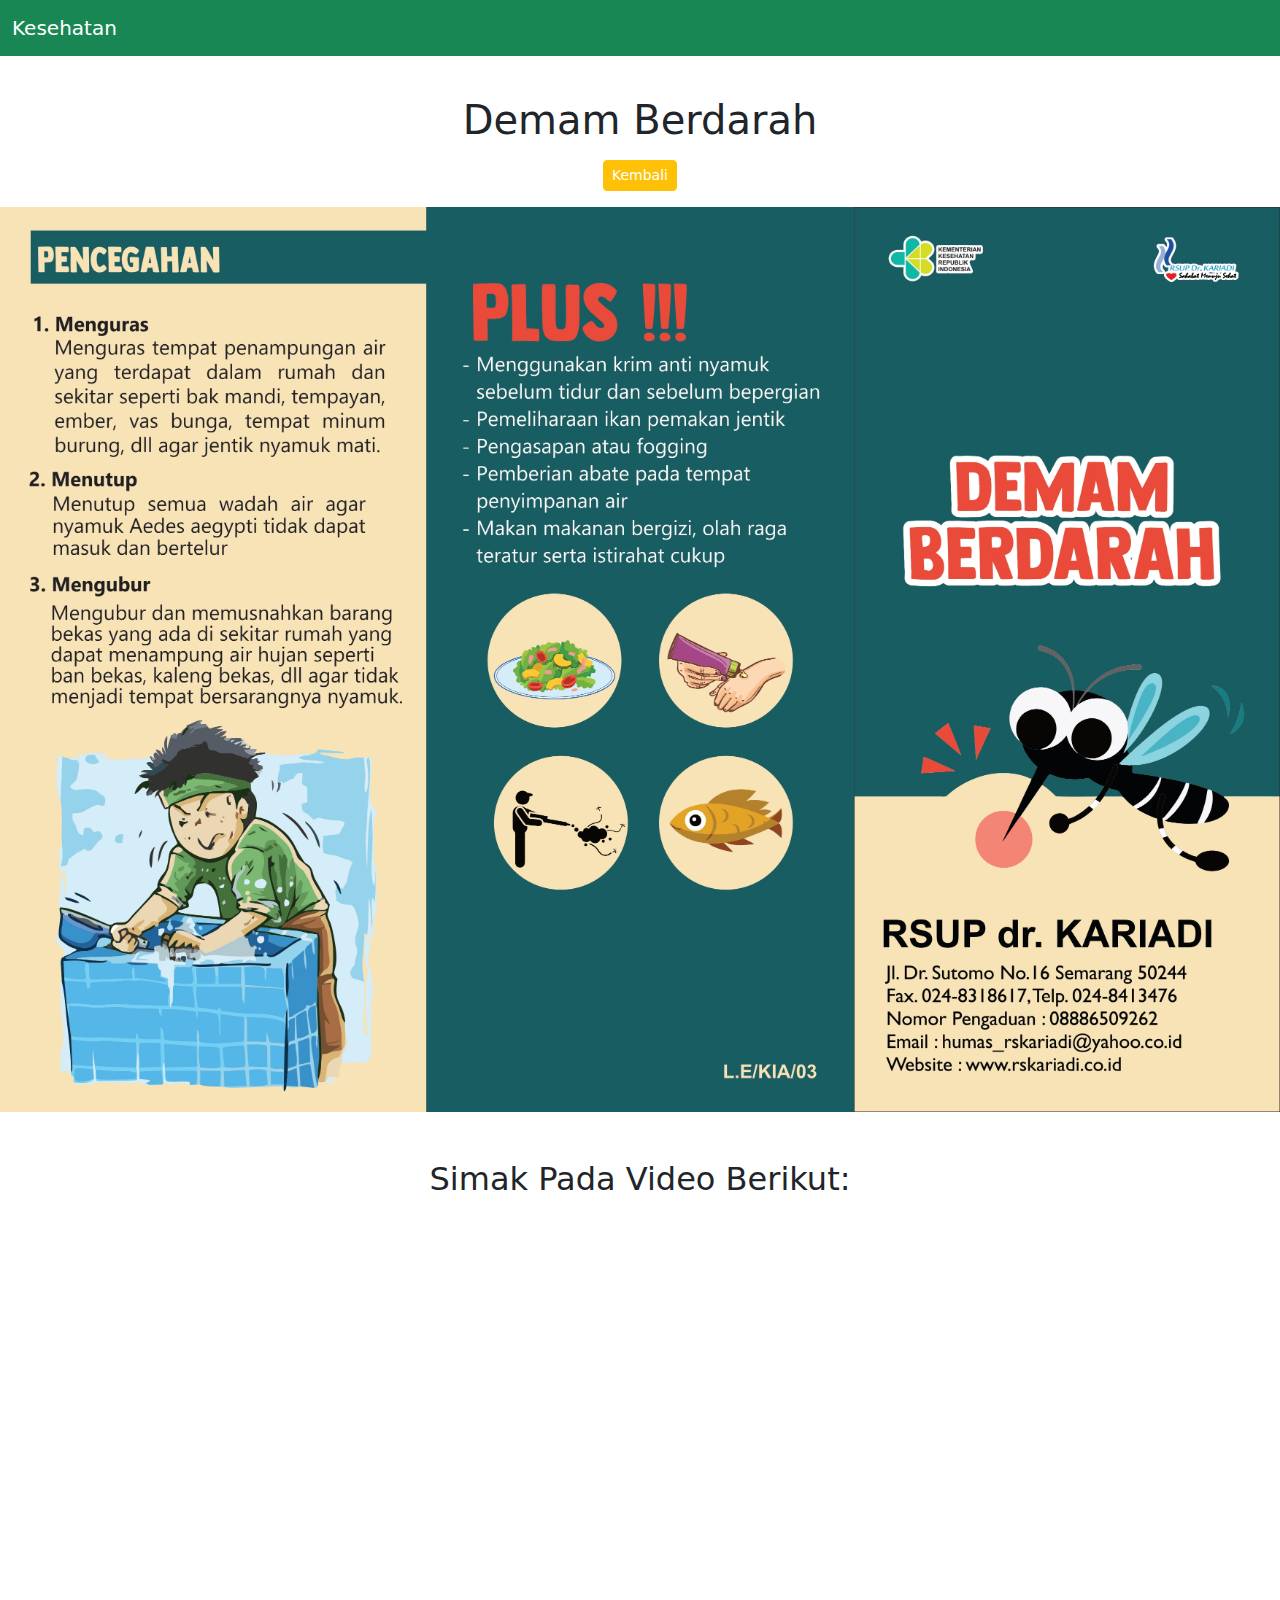
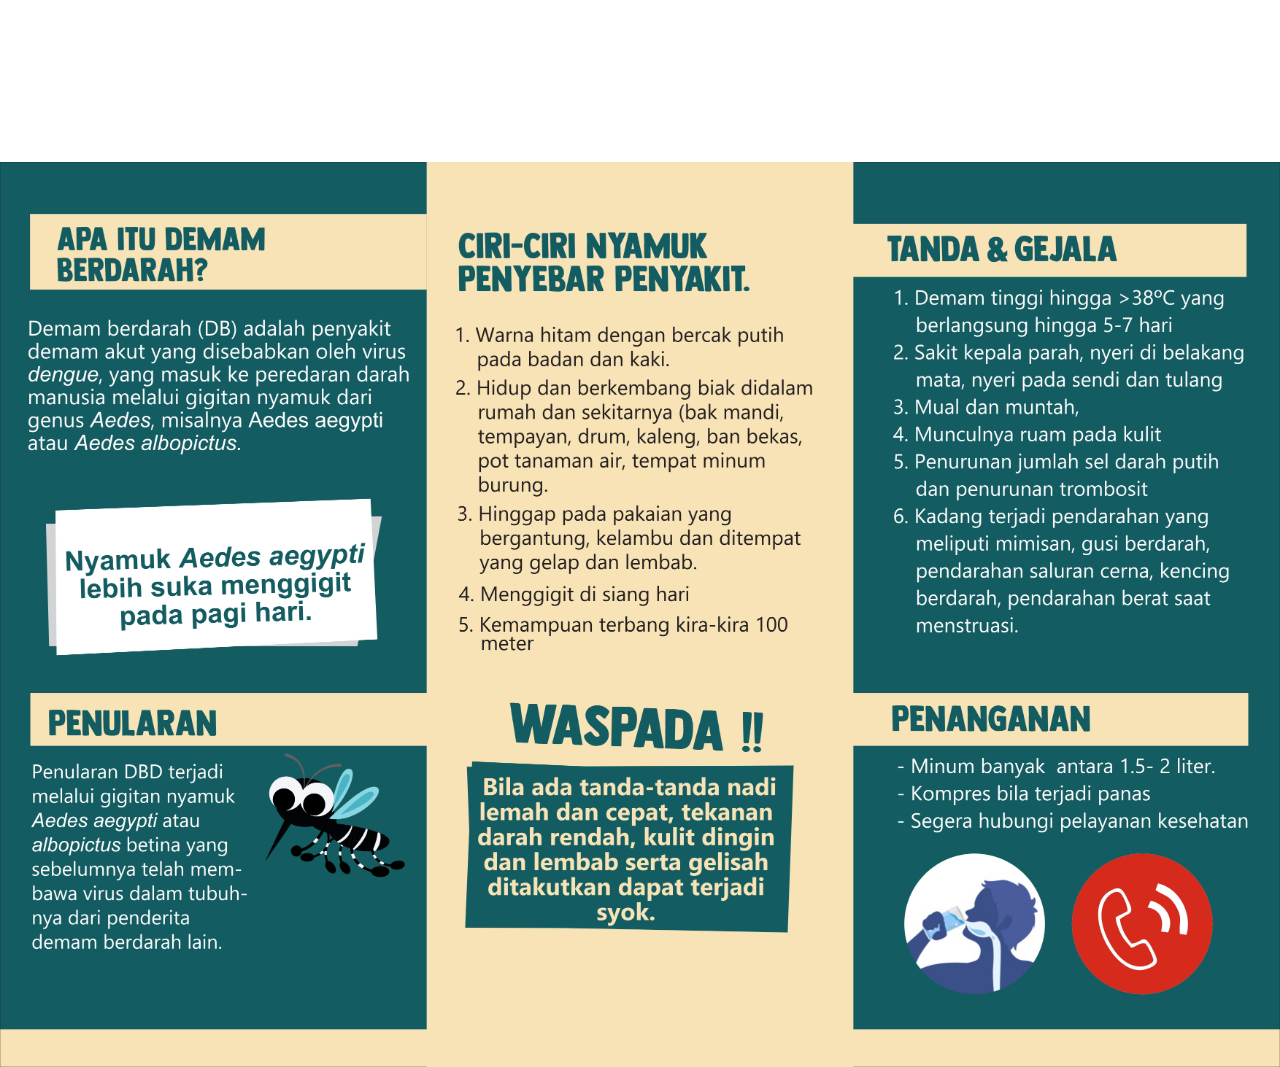
==== page/demam-berdarah.html @ d8c261d5 "update some" ====
<!DOCTYPE html>
<html lang="en">
  <head>
    <meta charset="UTF-8" />
    <meta name="viewport" content="width=device-width, initial-scale=1.0" />
    <title>Portal Kesehatan</title>
    <link
      href="https://cdn.jsdelivr.net/npm/bootstrap@5.3.3/dist/css/bootstrap.min.css"
      rel="stylesheet"
      integrity="sha384-QWTKZyjpPEjISv5WaRU9OFeRpok6YctnYmDr5pNlyT2bRjXh0JMhjY6hW+ALEwIH"
      crossorigin="anonymous"
    />
    <link rel="stylesheet" href="../style.css" />
  </head>
  <body>
    <header class="sticky-top z-100">
      <nav class="navbar navbar-expand-lg bg-success">
        <div class="container-fluid">
          <a class="navbar-brand text-white" href="#">Kesehatan</a>
          <button
            class="navbar-toggler"
            type="button"
            data-bs-toggle="collapse"
            data-bs-target="#navbarSupportedContent"
            aria-controls="navbarSupportedContent"
            aria-expanded="false"
            aria-label="Toggle navigation"
          >
            <span class="navbar-toggler-icon"></span>
          </button>
          <div class="collapse navbar-collapse" id="navbarSupportedContent">
            <!-- <ul class="navbar-nav me-auto mb-2 mb-lg-0">
                  <li class="nav-item">
                    <a class="nav-link active" aria-current="page" href="#">Home</a>
                  </li>
                  <li class="nav-item">
                    <a class="nav-link" href="#">Link</a>
                  </li>
                  <li class="nav-item dropdown">
                    <a
                      class="nav-link dropdown-toggle"
                      href="#"
                      role="button"
                      data-bs-toggle="dropdown"
                      aria-expanded="false"
                    >
                      Dropdown
                    </a>
                    <ul class="dropdown-menu">
                      <li><a class="dropdown-item" href="#">Action</a></li>
                      <li><a class="dropdown-item" href="#">Another action</a></li>
                      <li><hr class="dropdown-divider" /></li>
                      <li>
                        <a class="dropdown-item" href="#">Something else here</a>
                      </li>
                    </ul>
                  </li>
                  <li class="nav-item">
                    <a class="nav-link disabled" aria-disabled="true">Disabled</a>
                  </li>
                </ul>
                <form class="d-flex" role="search">
                  <input
                    class="form-control me-2"
                    type="search"
                    placeholder="Search"
                    aria-label="Search"
                  />
                  <button class="btn btn-outline-success" type="submit">
                    Search
                  </button>
                </form> -->
          </div>
        </div>
      </nav>
    </header>

    <main>
      <h1 class="m-3 pt-4 text-center">Demam Berdarah</h1>
      <div class="d-flex justify-content-center mb-3">
        <a href="../index.html" class="justify-content-center btn btn-sm btn-warning text-white"
          >Kembali</a
        >
      </div>
      <img src="../img/db-1.jpg" alt="" width="100%" loading="lazy" />
      <div class="text-center py-5">
        <h2>Simak Pada Video Berikut:</h2>
        <iframe
          width="1000"
          height="500"
          src="https://www.youtube.com/embed/GXvNI1yMIuo?si=zn4_GTC_31NNkla0"
          title="YouTube video player"
          frameborder="0"
          allow="accelerometer; autoplay; clipboard-write; encrypted-media; gyroscope; picture-in-picture; web-share"
          referrerpolicy="strict-origin-when-cross-origin"
          allowfullscreen
        ></iframe>
      </div>
      <img src="../img/db-2.jpg" alt="" width="100%" loading="lazy" />
    </main>
    <script
      src="https://cdn.jsdelivr.net/npm/bootstrap@5.3.3/dist/js/bootstrap.bundle.min.js"
      integrity="sha384-YvpcrYf0tY3lHB60NNkmXc5s9fDVZLESaAA55NDzOxhy9GkcIdslK1eN7N6jIeHz"
      crossorigin="anonymous"
    ></script>
  </body>
</html>
---- style.css ----
@media (max-width: 1000px) {
    .about .row {
        display: flex;
        flex-direction: column-reverse;
    }
    .about img {
        width: 300px;
    }

    .about .teks-head {
        width: 100%;
    }

    .kesehatan {
        padding: 10px;
        width: 100%;
    }

    .penyakit {
        flex-direction: column;
        align-items: center;
    }
    
    .penyakit .card {
        margin-top: 10px !important;
        width: 90% !important;
    }

    iframe {
        width: 90%;
        height: 215px;
    }

    .card-text {
        margin-bottom: 2
    }

    .tombolNext {
        margin-top: 0 !important;
    }
}
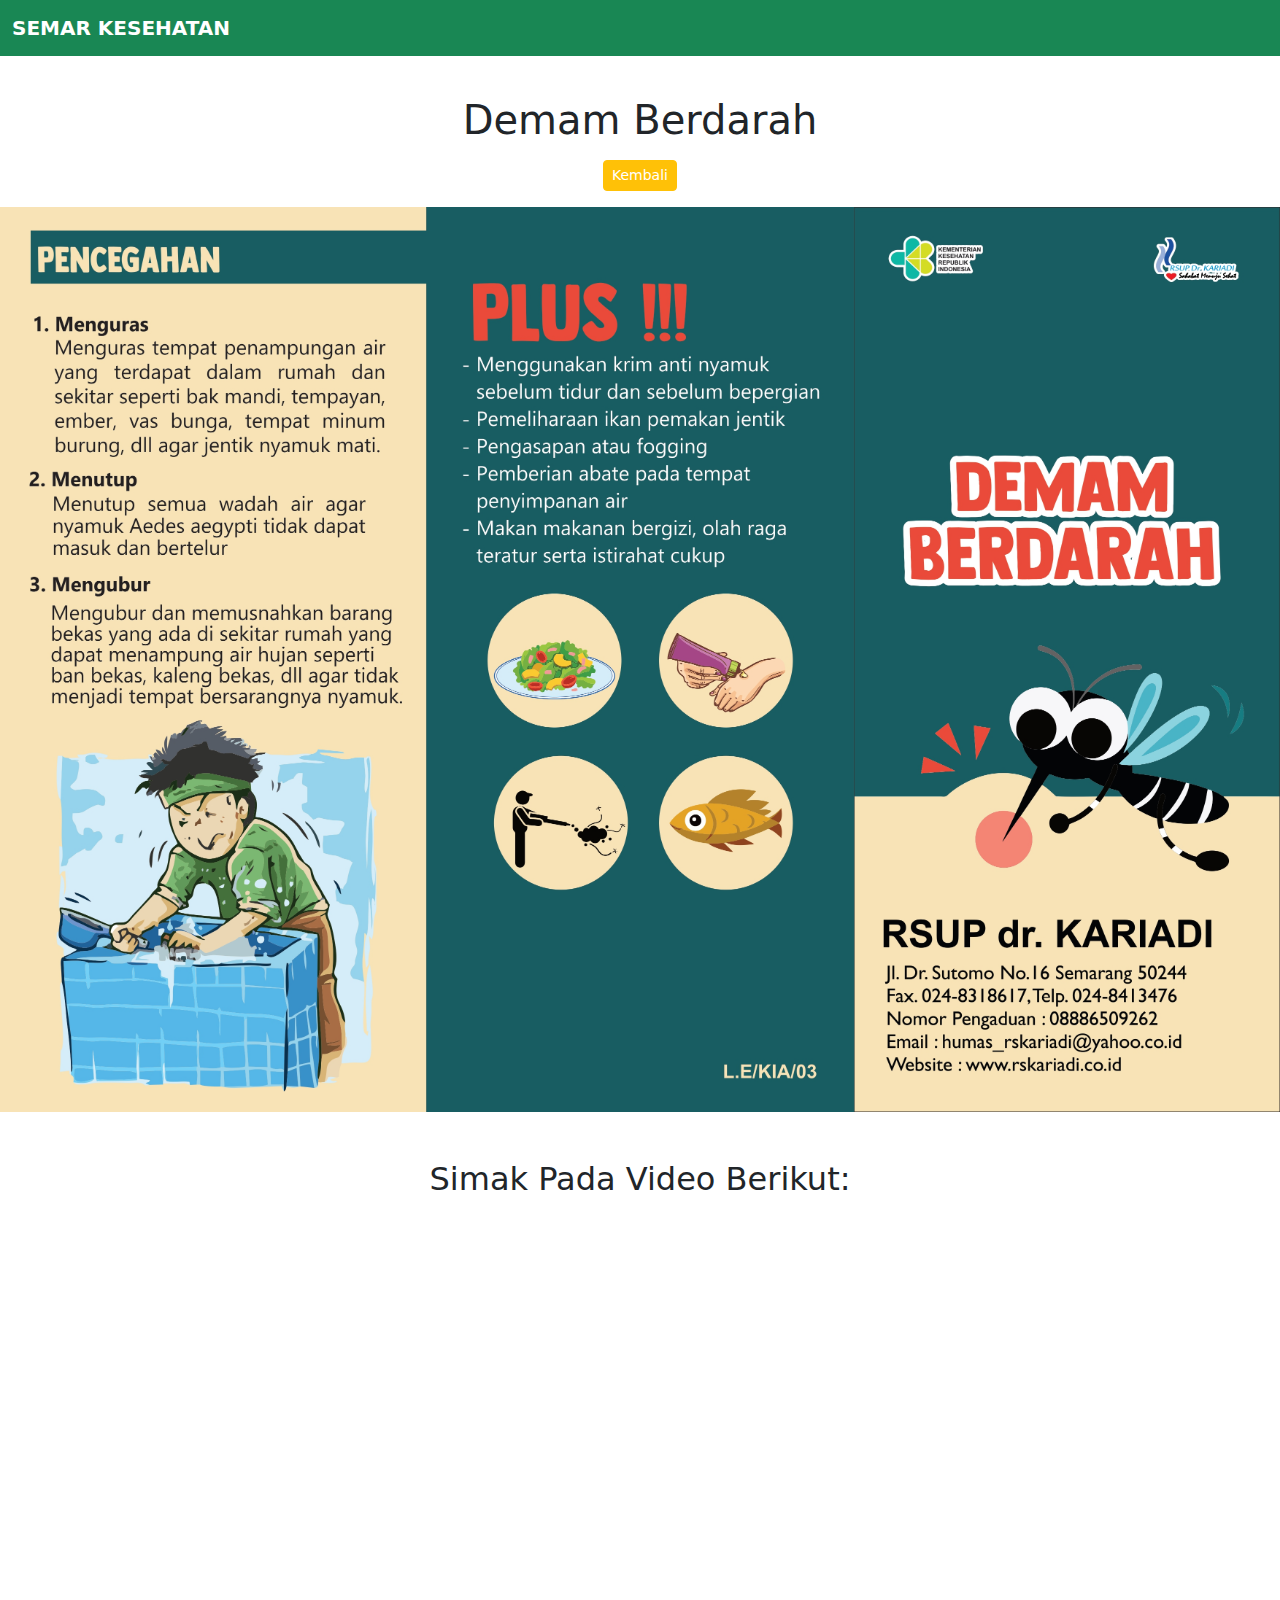
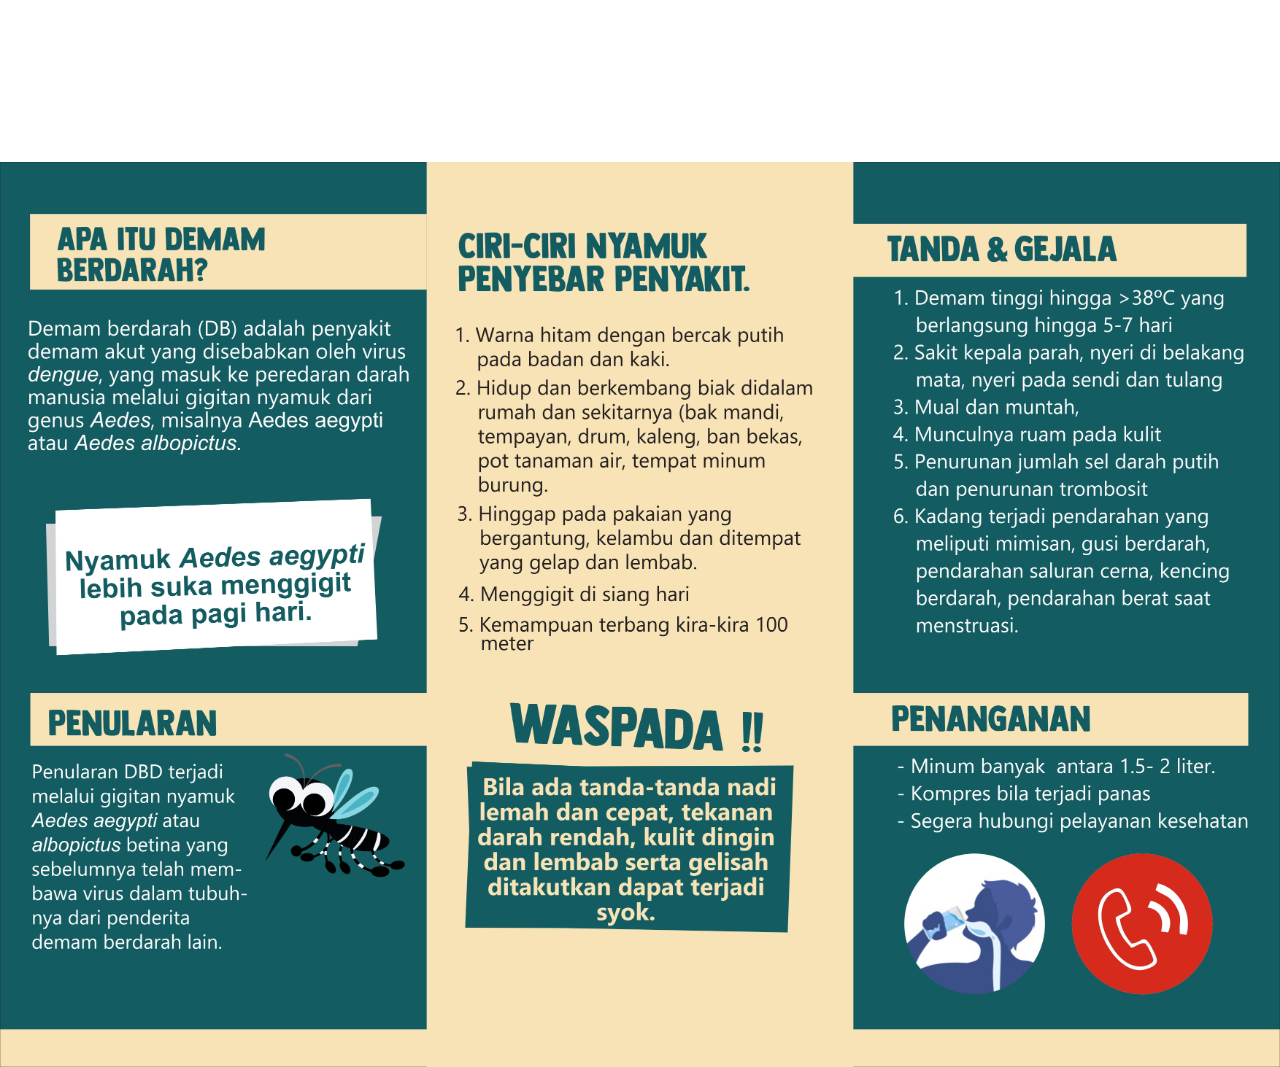
==== commit 1d40208b: "update nav" ====
--- a/page/demam-berdarah.html
+++ b/page/demam-berdarah.html
@@ -16,7 +16,7 @@
     <header class="sticky-top z-100">
       <nav class="navbar navbar-expand-lg bg-success">
         <div class="container-fluid">
-          <a class="navbar-brand text-white" href="#">Kesehatan</a>
+          <a class="navbar-brand text-white" href="#"><strong>SEMAR KESEHATAN</strong></a>
           <button
             class="navbar-toggler"
             type="button"
--- a/style.css
+++ b/style.css
@@ -1,10 +1,21 @@
+footer {
+    color: white;
+    padding-top: 20px;
+    display: flex;
+    justify-content: center;
+    align-items: center;
+    width: 100%;
+    height: 80px;
+    margin-top: auto;
+}
+
 @media (max-width: 1000px) {
     .about .row {
         display: flex;
         flex-direction: column-reverse;
     }
     .about img {
-        width: 300px;
+        width: 250px;
     }
 
     .about .teks-head {
@@ -38,4 +49,14 @@
     .tombolNext {
         margin-top: 0 !important;
     }
+
+    footer {
+        font-size: small;
+    }
+
+    footer p {
+        margin-left: 30px;
+        margin-right: 30px;
+        text-align: center;
+    }
 }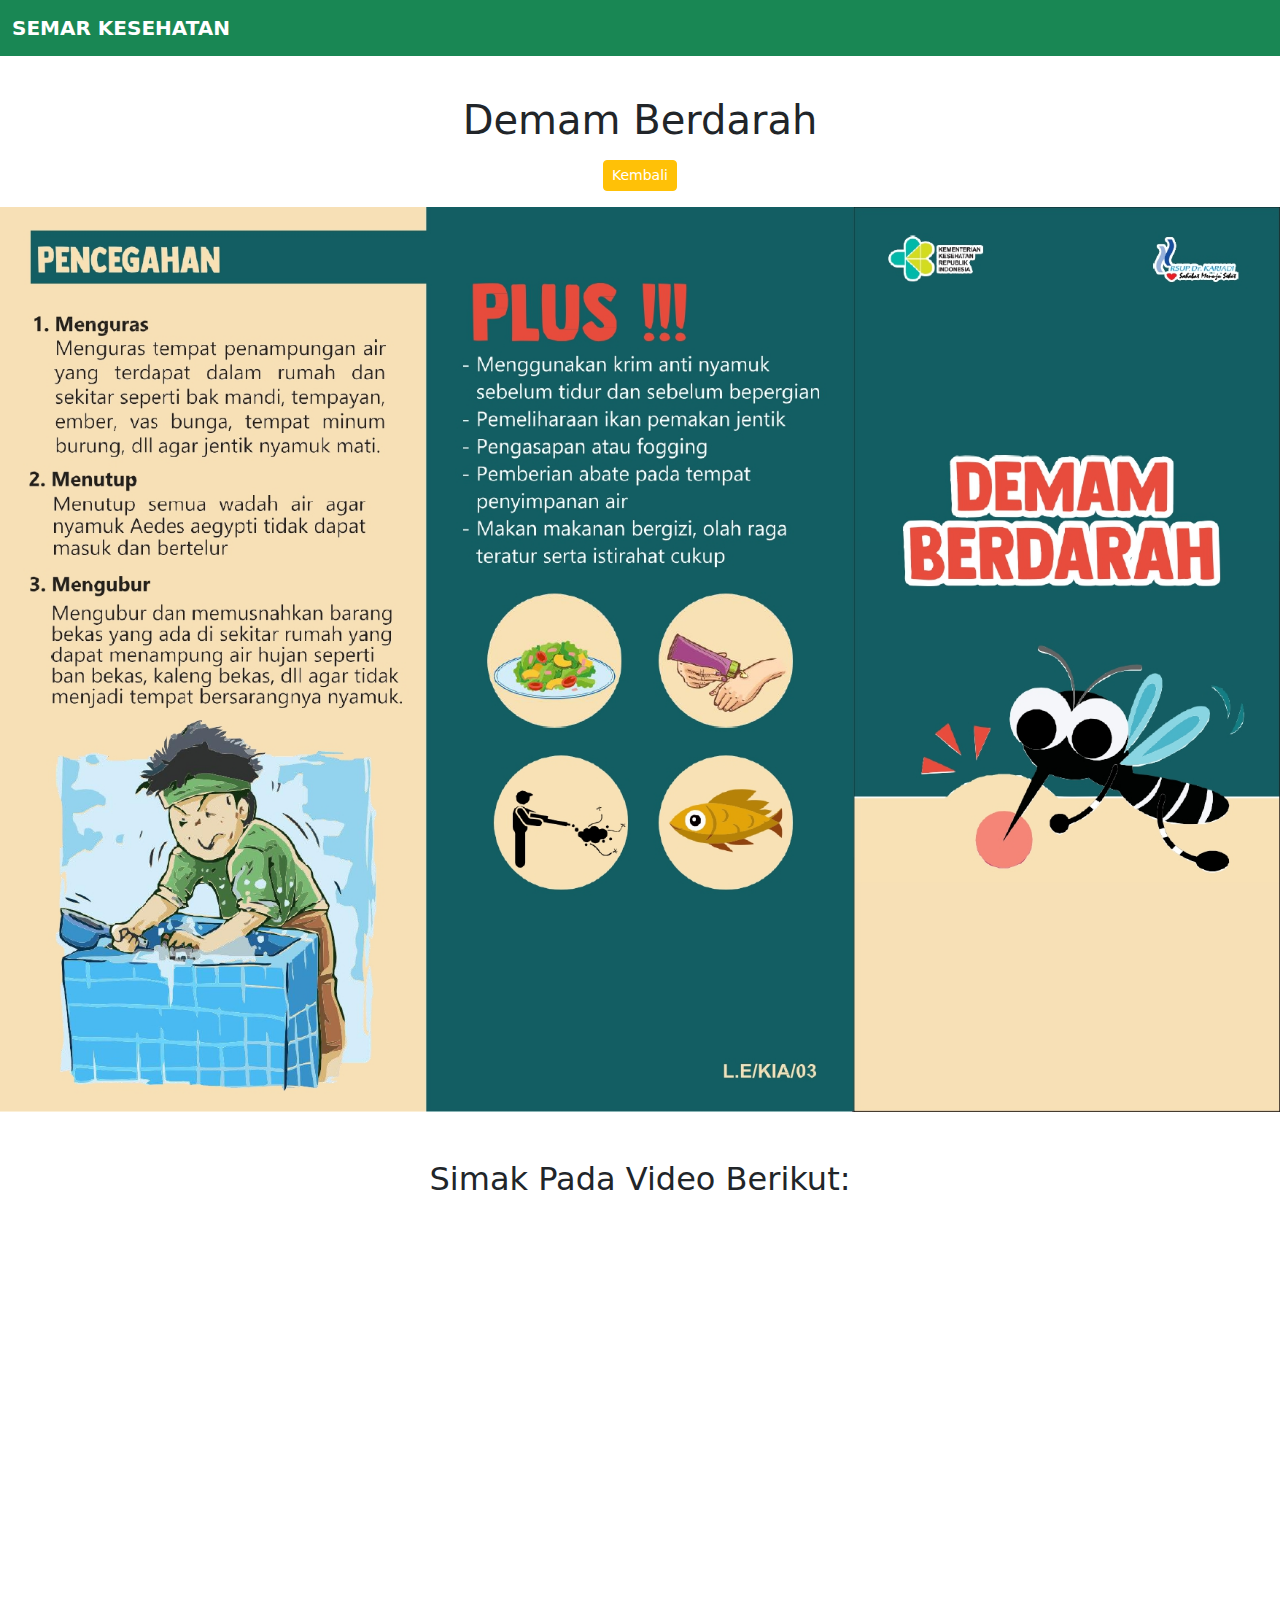
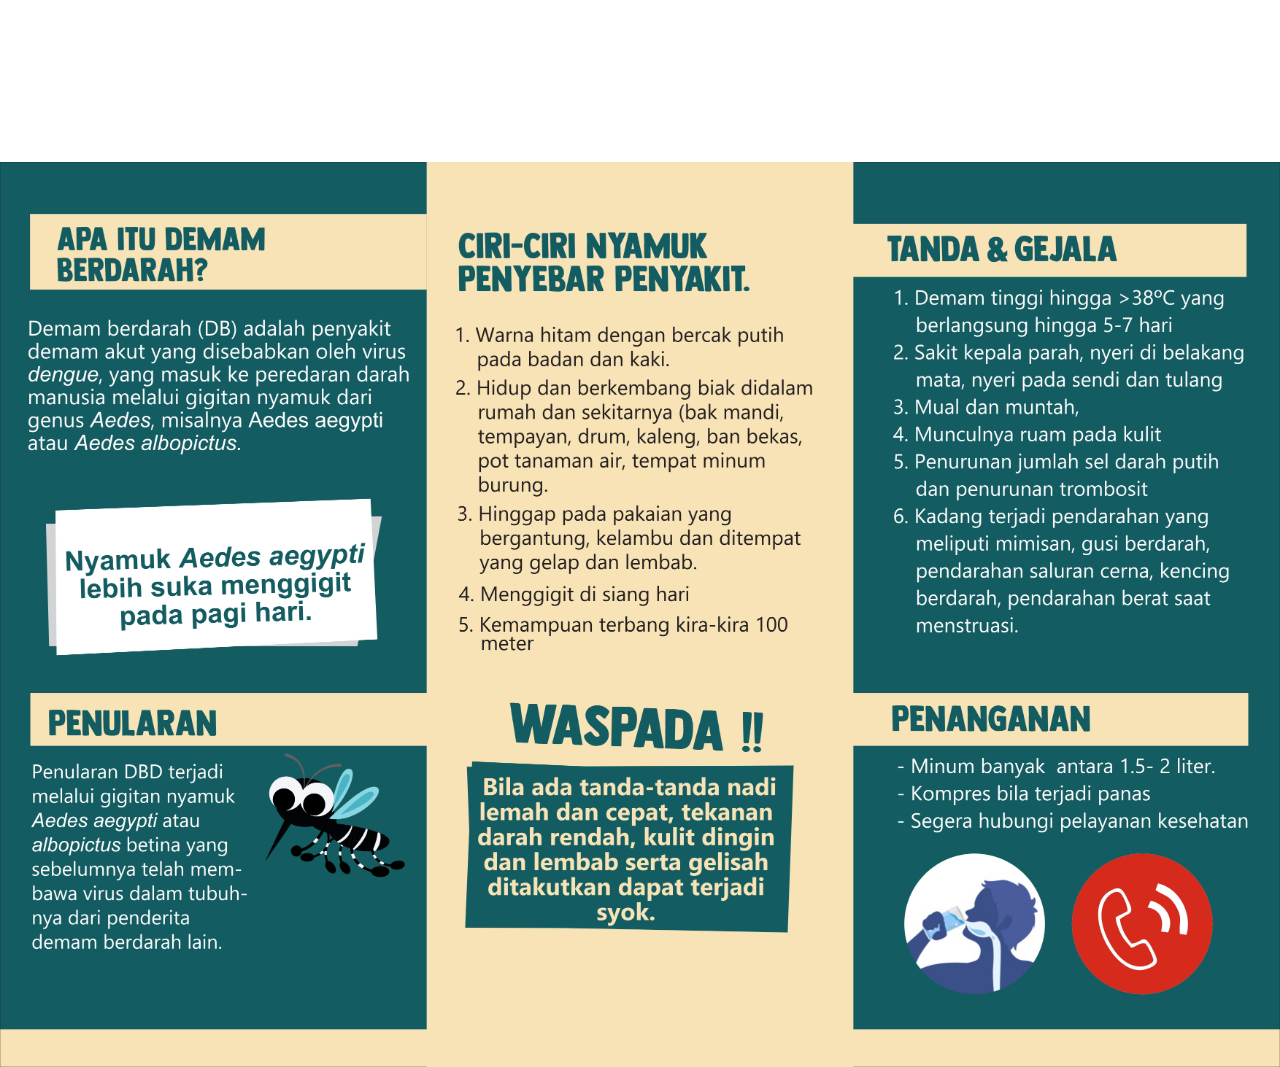
==== commit 2cc3c1e6: "add bagian penyakit" ====
--- a/page/demam-berdarah.html
+++ b/page/demam-berdarah.html
@@ -17,60 +17,6 @@
       <nav class="navbar navbar-expand-lg bg-success">
         <div class="container-fluid">
           <a class="navbar-brand text-white" href="#"><strong>SEMAR KESEHATAN</strong></a>
-          <button
-            class="navbar-toggler"
-            type="button"
-            data-bs-toggle="collapse"
-            data-bs-target="#navbarSupportedContent"
-            aria-controls="navbarSupportedContent"
-            aria-expanded="false"
-            aria-label="Toggle navigation"
-          >
-            <span class="navbar-toggler-icon"></span>
-          </button>
-          <div class="collapse navbar-collapse" id="navbarSupportedContent">
-            <!-- <ul class="navbar-nav me-auto mb-2 mb-lg-0">
-                  <li class="nav-item">
-                    <a class="nav-link active" aria-current="page" href="#">Home</a>
-                  </li>
-                  <li class="nav-item">
-                    <a class="nav-link" href="#">Link</a>
-                  </li>
-                  <li class="nav-item dropdown">
-                    <a
-                      class="nav-link dropdown-toggle"
-                      href="#"
-                      role="button"
-                      data-bs-toggle="dropdown"
-                      aria-expanded="false"
-                    >
-                      Dropdown
-                    </a>
-                    <ul class="dropdown-menu">
-                      <li><a class="dropdown-item" href="#">Action</a></li>
-                      <li><a class="dropdown-item" href="#">Another action</a></li>
-                      <li><hr class="dropdown-divider" /></li>
-                      <li>
-                        <a class="dropdown-item" href="#">Something else here</a>
-                      </li>
-                    </ul>
-                  </li>
-                  <li class="nav-item">
-                    <a class="nav-link disabled" aria-disabled="true">Disabled</a>
-                  </li>
-                </ul>
-                <form class="d-flex" role="search">
-                  <input
-                    class="form-control me-2"
-                    type="search"
-                    placeholder="Search"
-                    aria-label="Search"
-                  />
-                  <button class="btn btn-outline-success" type="submit">
-                    Search
-                  </button>
-                </form> -->
-          </div>
         </div>
       </nav>
     </header>
@@ -82,7 +28,7 @@
           >Kembali</a
         >
       </div>
-      <img src="../img/db-1.jpg" alt="" width="100%" loading="lazy" />
+      <img src="../img/dbd-1.jpg" alt="" width="100%" loading="lazy" />
       <div class="text-center py-5">
         <h2>Simak Pada Video Berikut:</h2>
         <iframe
--- a/style.css
+++ b/style.css
@@ -7,6 +7,19 @@
     width: 100%;
     height: 80px;
     margin-top: auto;
+}
+
+.konten .container {
+    margin-bottom: 10%;
+}
+
+.card {
+    width: 20rem;
+    height: 18rem;
+}
+
+.penyakit {
+    gap: 4%;
 }
 
 @media (max-width: 1000px) {
@@ -33,17 +46,13 @@
     }
     
     .penyakit .card {
-        margin-top: 10px !important;
+        margin-top: 25px !important;
         width: 90% !important;
     }
 
     iframe {
         width: 90%;
         height: 215px;
-    }
-
-    .card-text {
-        margin-bottom: 2
     }
 
     .tombolNext {
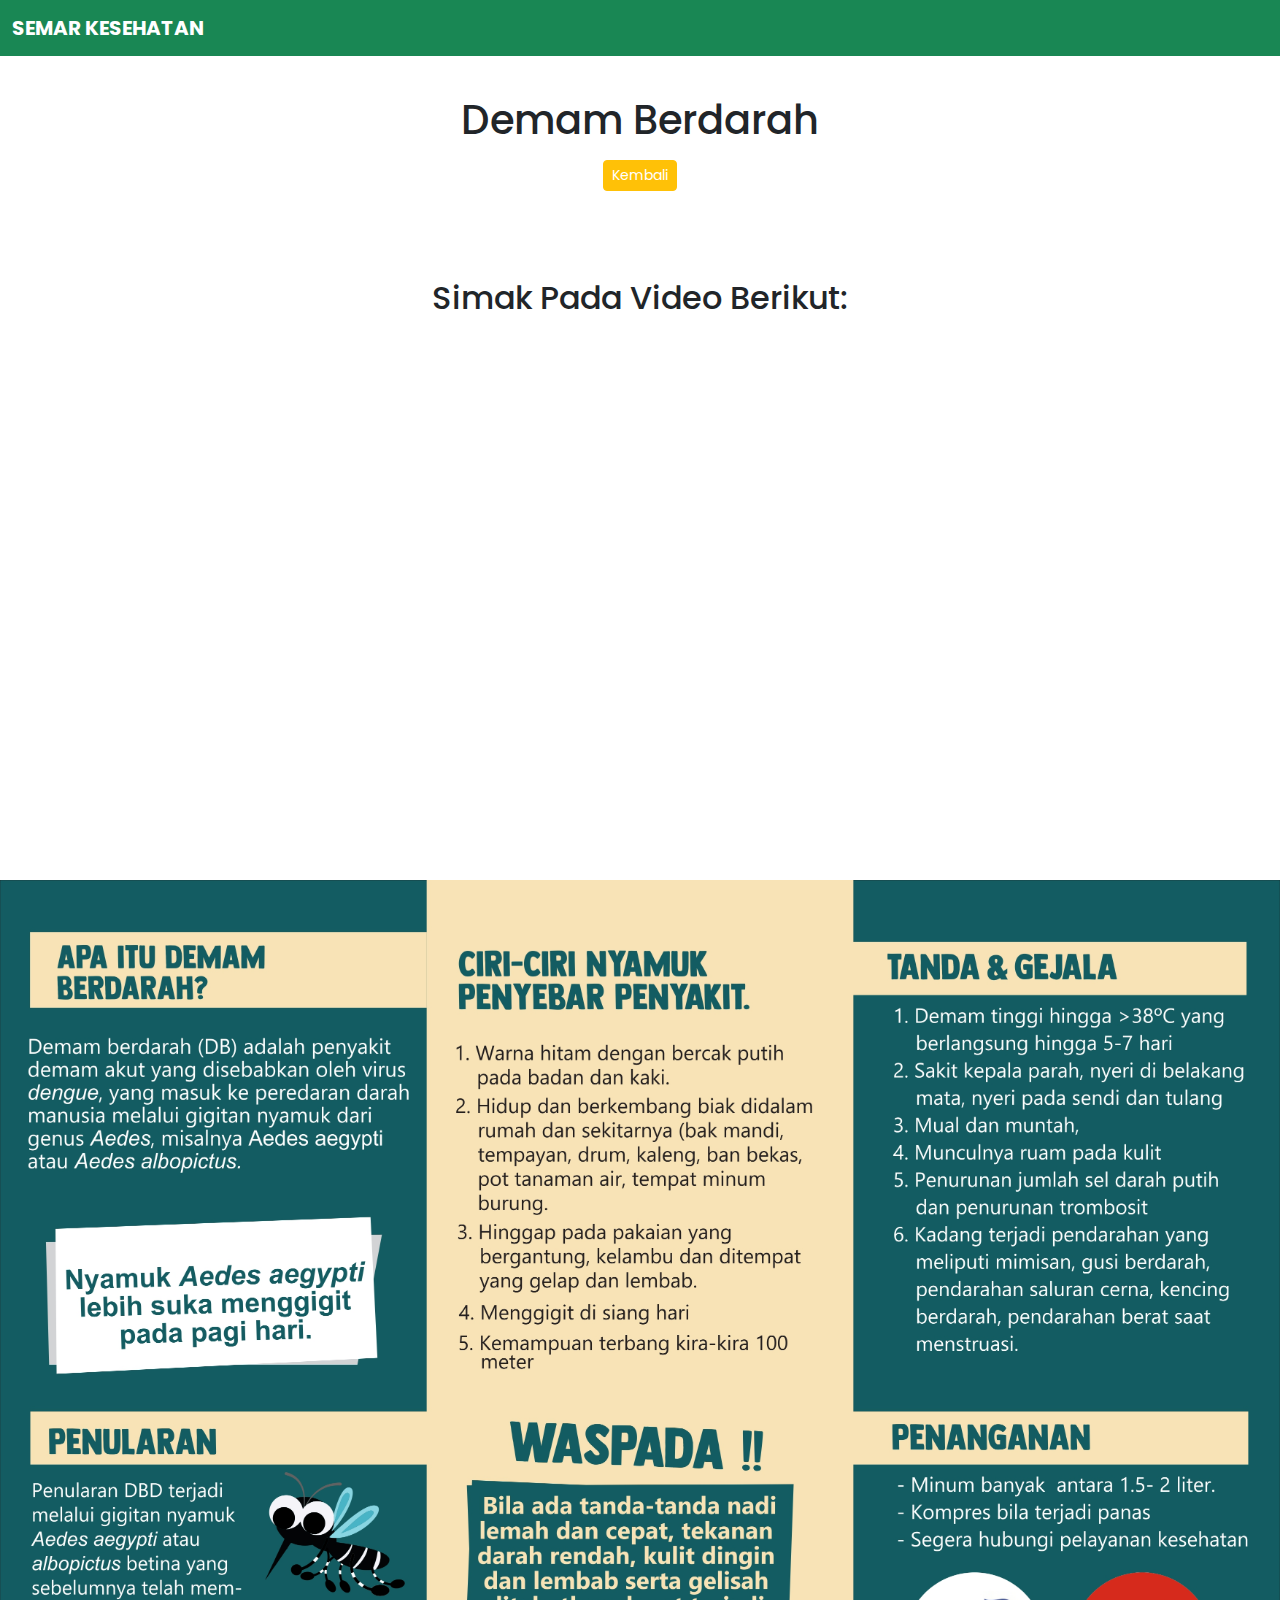
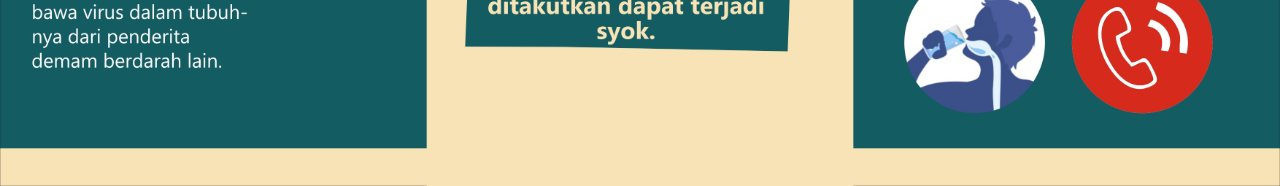
==== commit d448292a: "rev image" ====
--- a/page/demam-berdarah.html
+++ b/page/demam-berdarah.html
@@ -3,7 +3,7 @@
   <head>
     <meta charset="UTF-8" />
     <meta name="viewport" content="width=device-width, initial-scale=1.0" />
-    <title>Portal Kesehatan</title>
+    <title>Semar Kesehatan</title>
     <link
       href="https://cdn.jsdelivr.net/npm/bootstrap@5.3.3/dist/css/bootstrap.min.css"
       rel="stylesheet"
@@ -28,7 +28,7 @@
           >Kembali</a
         >
       </div>
-      <img src="../img/dbd-1.jpg" alt="" width="100%" loading="lazy" />
+      <img src="../img/dbd-rev1.png" alt="" width="100%" loading="lazy" />
       <div class="text-center py-5">
         <h2>Simak Pada Video Berikut:</h2>
         <iframe
--- a/style.css
+++ b/style.css
@@ -1,3 +1,9 @@
+@import url('https://fonts.googleapis.com/css2?family=Poppins:ital,wght@0,100;0,200;0,300;0,400;0,500;0,600;0,700;0,800;0,900;1,100;1,200;1,300;1,400;1,500;1,600;1,700;1,800;1,900&display=swap');
+
+* {
+    font-family: "Poppins", serif;
+}
+
 footer {
     color: white;
     padding-top: 20px;
@@ -15,7 +21,7 @@
 
 .card {
     width: 20rem;
-    height: 18rem;
+    height: 20rem;
 }
 
 .penyakit {
